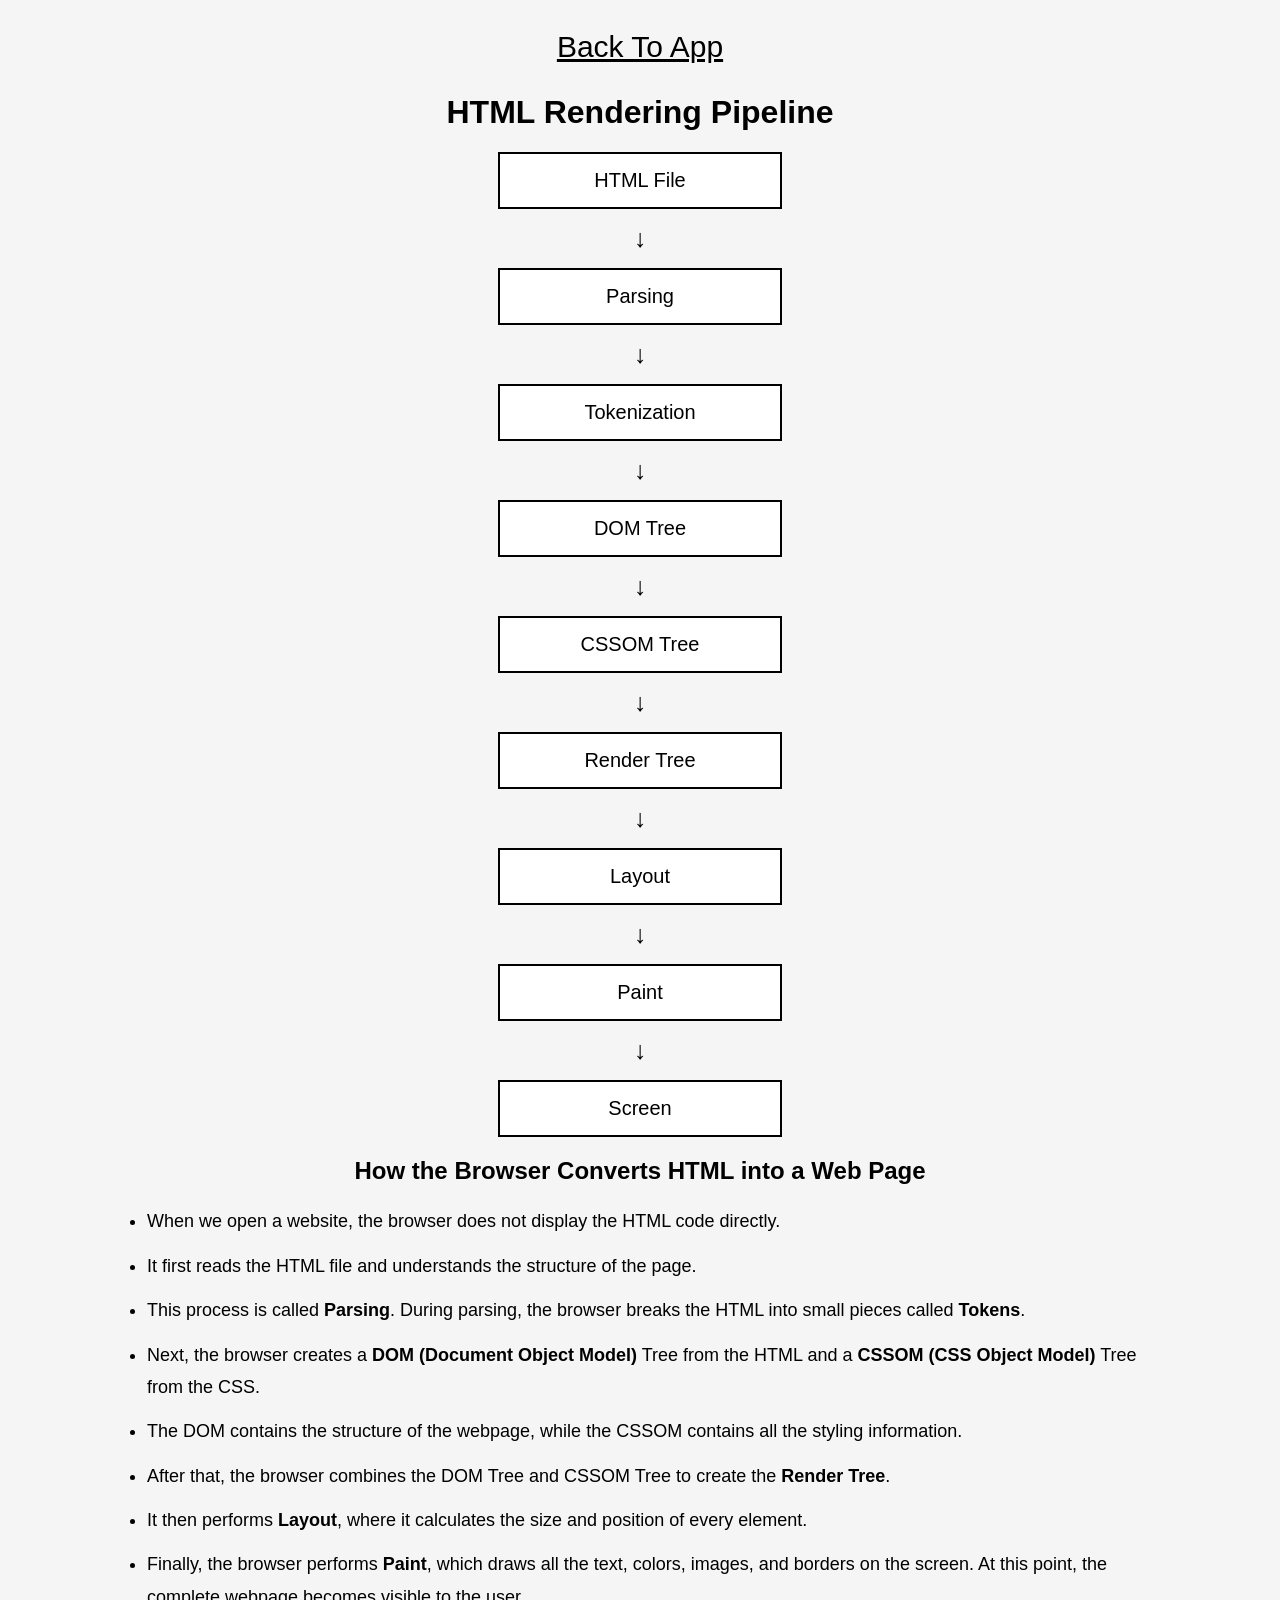
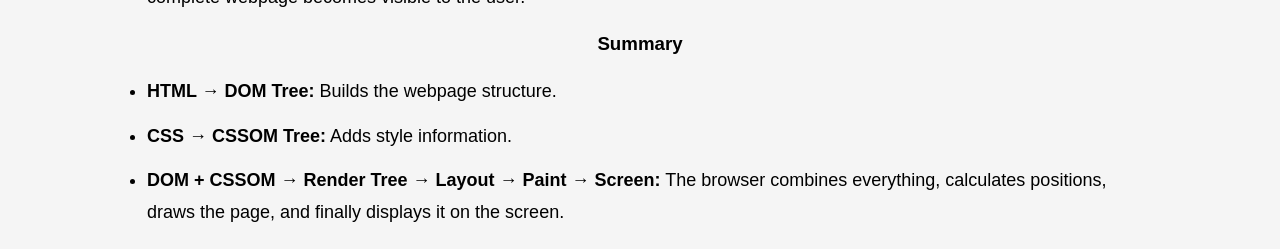
==== dom.html @ f6b205a3 "Dom exploring by todo app" ====
<!doctype html>
<html>
  <head>
    <title>HTML to Screen</title>
    <link rel="stylesheet" href="dom.css" />
  </head>

  <body>
    <div class="back">
        <a href="/index.html">Back To App</a>
    </div>
    <h1>HTML Rendering Pipeline</h1>

    <div class="box">HTML File</div>
    <div class="arrow">↓</div>

    <div class="box">Parsing</div>
    <div class="arrow">↓</div>

    <div class="box">Tokenization</div>
    <div class="arrow">↓</div>

    <div class="box">DOM Tree</div>
    <div class="arrow">↓</div>

    <div class="box">CSSOM Tree</div>
    <div class="arrow">↓</div>

    <div class="box">Render Tree</div>
    <div class="arrow">↓</div>

    <div class="box">Layout</div>
    <div class="arrow">↓</div>

    <div class="box">Paint</div>
    <div class="arrow">↓</div>

    <div class="box">Screen</div>

    <h2>How the Browser Converts HTML into a Web Page</h2>

    <ul class="process">
      <li>
        When we open a website, the browser does not display the HTML code
        directly.
      </li>

      <li>
        It first reads the HTML file and understands the structure of the page.
      </li>

      <li>
        This process is called <strong>Parsing</strong>. During parsing, the
        browser breaks the HTML into small pieces called
        <strong>Tokens</strong>.
      </li>

      <li>
        Next, the browser creates a
        <strong>DOM (Document Object Model)</strong> Tree from the HTML and a
        <strong>CSSOM (CSS Object Model)</strong> Tree from the CSS.
      </li>

      <li>
        The DOM contains the structure of the webpage, while the CSSOM contains
        all the styling information.
      </li>

      <li>
        After that, the browser combines the DOM Tree and CSSOM Tree to create
        the <strong>Render Tree</strong>.
      </li>

      <li>
        It then performs <strong>Layout</strong>, where it calculates the size
        and position of every element.
      </li>

      <li>
        Finally, the browser performs <strong>Paint</strong>, which draws all
        the text, colors, images, and borders on the screen. At this point, the
        complete webpage becomes visible to the user.
      </li>
    </ul>

    <h3>Summary</h3>

    <ul class="process">
      <li><strong>HTML → DOM Tree:</strong> Builds the webpage structure.</li>

      <li><strong>CSS → CSSOM Tree:</strong> Adds style information.</li>

      <li>
        <strong>DOM + CSSOM → Render Tree → Layout → Paint → Screen:</strong>
        The browser combines everything, calculates positions, draws the page,
        and finally displays it on the screen.
      </li>
    </ul>
  </body>
</html>
---- dom.css ----
body {
  font-family: Arial;
  text-align: center;
  background: #f5f5f5;
}

.back{
    margin: 30px;
}

.back a{
    color: black;
    font-size: 30px;
}

h1 {
  margin-top: 30px;
}

.box {
  width: 250px;
  margin: 15px auto;
  padding: 15px;
  border: 2px solid black;
  background: white;
  font-size: 20px;
}

.arrow {
  font-size: 25px;
  font-weight: bold;
}

.process{
    width: 80%;
    margin: 20px auto;
    padding-left: 25px;
    font-size: 18px;
    line-height: 1.8;
    text-align: left;
}

.process li{
    margin-bottom: 12px;
}
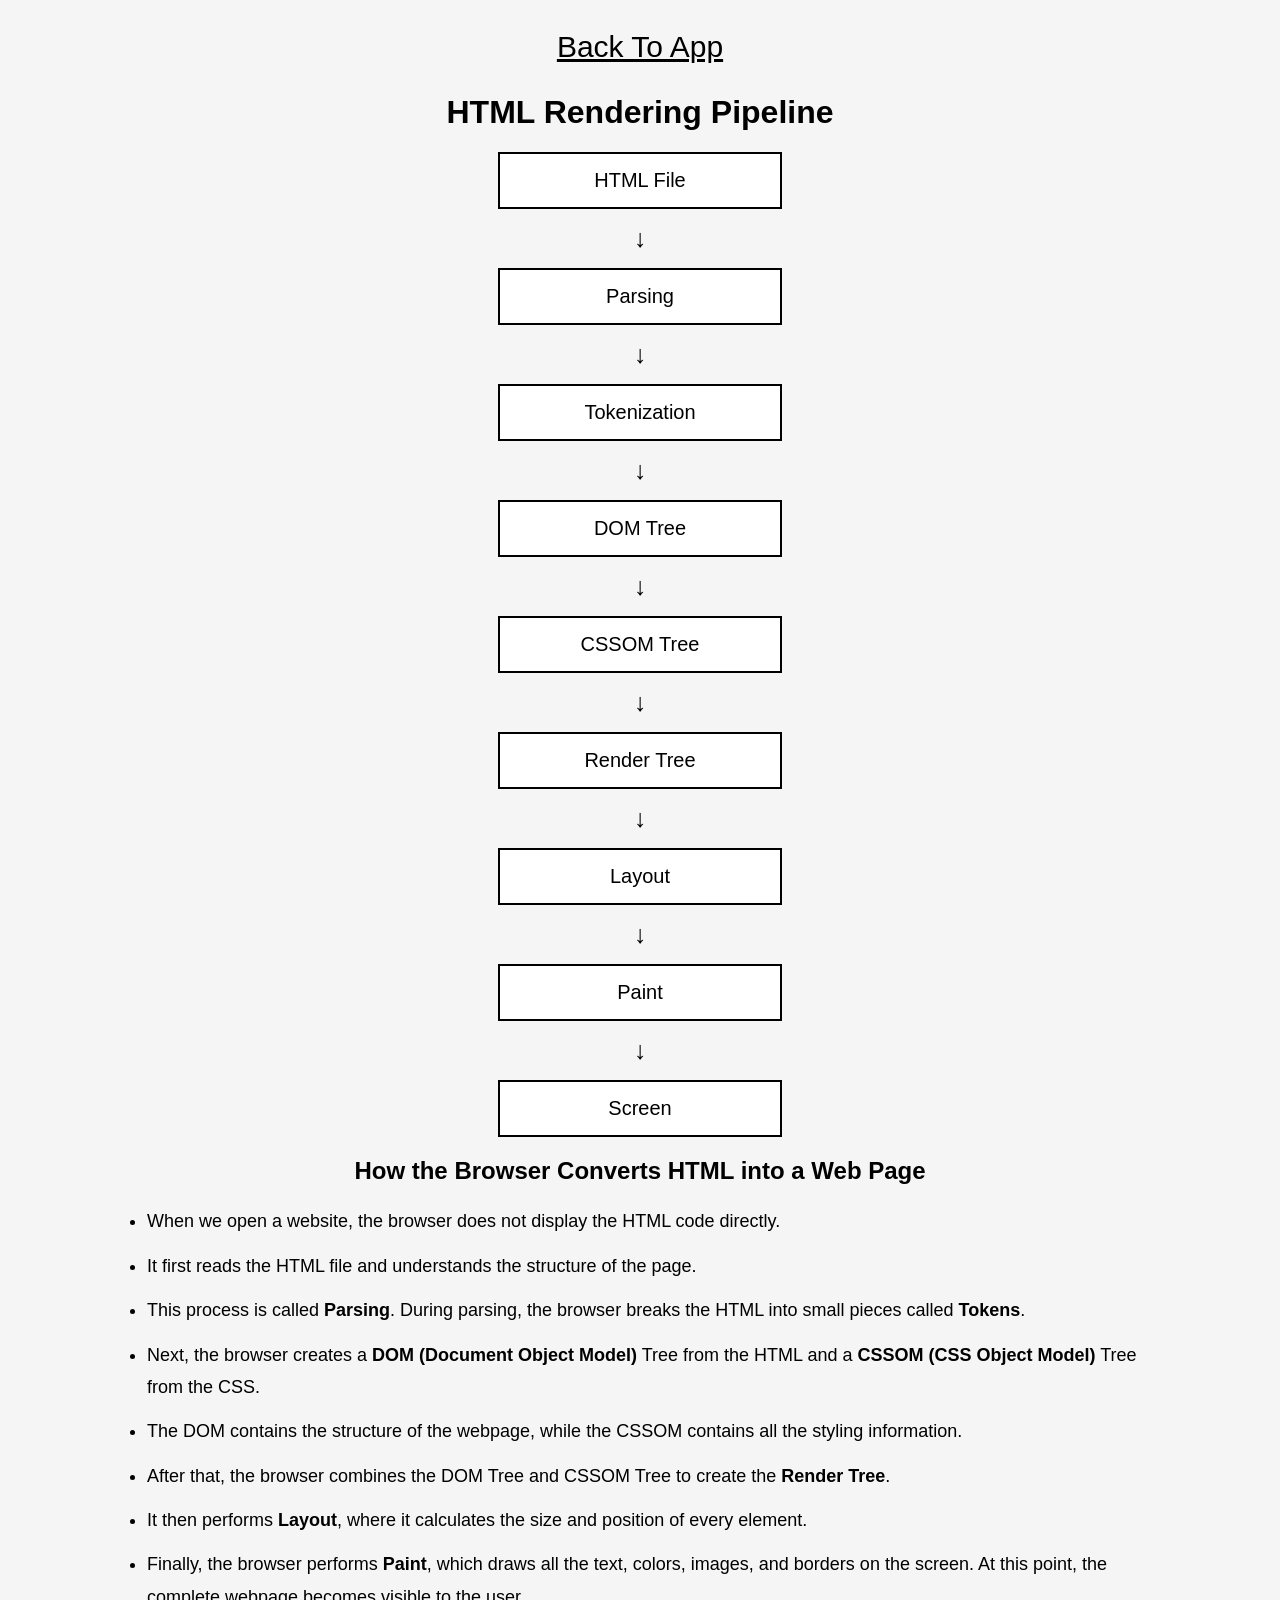
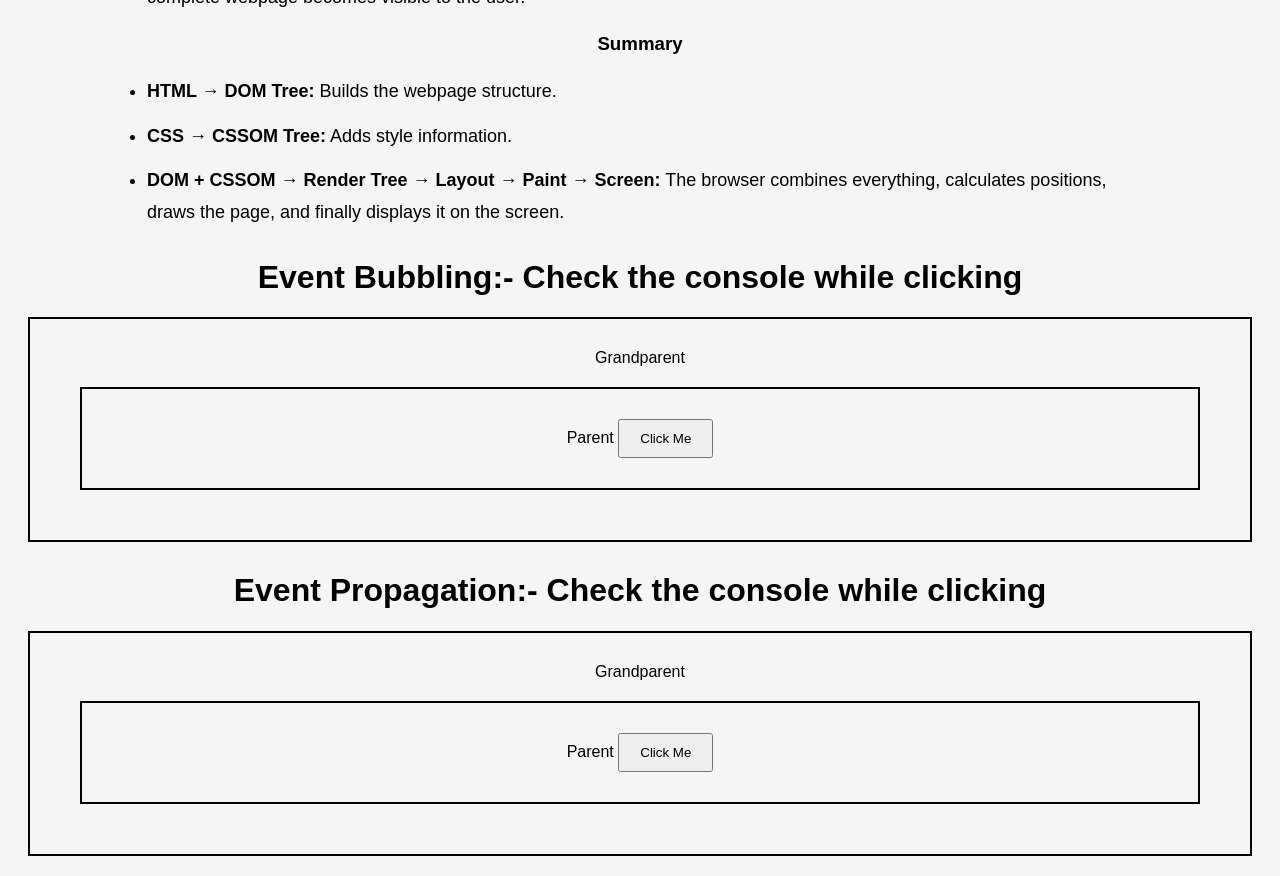
==== commit a61e22cc: "events" ====
--- a/dom.html
+++ b/dom.html
@@ -7,7 +7,7 @@
 
   <body>
     <div class="back">
-        <a href="/index.html">Back To App</a>
+      <a href="index.html">Back To App</a>
     </div>
     <h1>HTML Rendering Pipeline</h1>
 
@@ -96,5 +96,26 @@
         and finally displays it on the screen.
       </li>
     </ul>
+    <h1>Event Bubbling:- Check the console while clicking</h1>
+    <div class="events" id="grandparent">
+      Grandparent
+
+      <div class="events" id="parent">
+        Parent
+
+        <button id="child">Click Me</button>
+      </div>
+    </div>
+    <h1>Event Propagation:- Check the console while clicking</h1>
+    <div class="events" id="grandparent2">
+      Grandparent
+
+      <div class="events" id="parent2">
+        Parent
+
+        <button id="child2">Click Me</button>
+      </div>
+    </div>
+    <script src="./dom.js"></script>
   </body>
 </html>
--- a/dom.css
+++ b/dom.css
@@ -43,3 +43,13 @@
 .process li{
     margin-bottom: 12px;
 }
+
+.events{
+  border:2px solid black;
+  padding:30px;
+  margin:20px;
+}
+
+button{
+  padding:10px 20px;
+}
